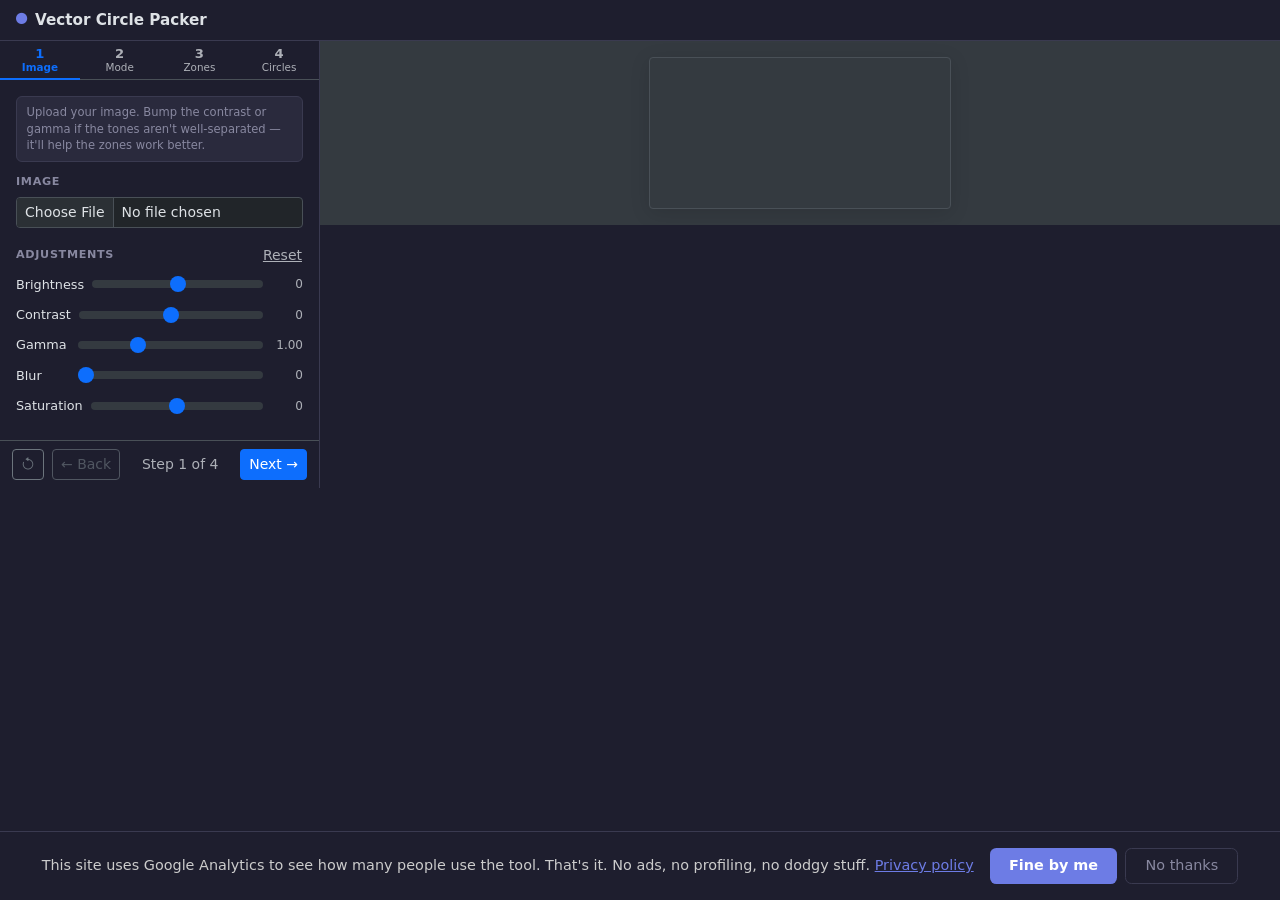
==== app.html @ 75abd3c1 "Add step explainers, saturation slider, and boxed hint style - app.html: step-hint paragraph in each" ====
<!DOCTYPE html>
<html lang="en-AU" data-bs-theme="dark">
<head>
    <meta charset="UTF-8">
    <meta name="viewport" content="width=device-width, initial-scale=1.0">
    <script src="js/consent.js"></script>
    <title>Vector Circle Packer — Free circle packing SVG generator</title>
    <meta name="description" content="Fill any image with tightly packed circles and download clean SVG. Control zones by brightness or colour, set circle sizes, choose per-zone colours. Free, browser-based, no signup.">
    <meta name="robots" content="index, follow">
    <meta name="author" content="Carl Manson">
    <meta property="og:title" content="Vector Circle Packer — Free circle packing SVG generator">
    <meta property="og:description" content="Image in, circles out. Zone-based circle packing with clean SVG output. Free, no signup, runs in your browser.">
    <meta property="og:type" content="website">
    <meta name="twitter:card" content="summary_large_image">
    <link rel="stylesheet" href="https://cdn.jsdelivr.net/npm/bootstrap@5.3.3/dist/css/bootstrap.min.css">
    <link rel="stylesheet" href="https://cdn.jsdelivr.net/npm/bootstrap-icons@1.11.3/font/bootstrap-icons.min.css">
    <link rel="stylesheet" href="styles.css">
</head>
<body class="d-flex flex-column">

<canvas id="hiddenCanvas" style="display:none;"></canvas>

<!-- Top nav -->
<header id="appNav" class="border-bottom flex-shrink-0">
    <div class="d-flex align-items-center gap-2 px-3 py-2">
        <button class="d-md-none btn btn-sm border-0 text-body p-1 me-1" type="button"
                data-bs-toggle="offcanvas" data-bs-target="#sidebar" aria-controls="sidebar">
            <i class="bi bi-list fs-5"></i>
        </button>
        <a href="index.html" class="text-decoration-none text-reset">
            <span class="fw-bold" style="font-size:0.95rem;">
                <i class="bi bi-circle-fill me-2" style="color:var(--cp-accent);font-size:0.7rem;vertical-align:middle;"></i>Vector Circle Packer
            </span>
        </a>
    </div>
</header>

<!-- App body (sidebar + preview) -->
<div id="appBody" class="d-flex flex-grow-1 overflow-hidden">

<!-- Sidebar -->
<div id="sidebar" class="offcanvas-md offcanvas-start bg-body border-end"
     style="--bs-offcanvas-width:320px;" tabindex="-1" aria-labelledby="sidebarLabel">

    <div class="offcanvas-header d-md-none border-bottom py-2">
        <h6 class="offcanvas-title mb-0" id="sidebarLabel">Vector Circle Packer</h6>
        <button type="button" class="btn-close" data-bs-dismiss="offcanvas" data-bs-target="#sidebar"></button>
    </div>

    <div class="offcanvas-body">

        <!-- Step navigation -->
        <div class="step-nav">
            <button class="step-btn active" data-step="0"><span class="step-num">1</span>Image</button>
            <button class="step-btn"        data-step="1"><span class="step-num">2</span>Mode</button>
            <button class="step-btn"        data-step="2"><span class="step-num">3</span>Zones</button>
            <button class="step-btn"        data-step="3"><span class="step-num">4</span>Circles</button>
        </div>

        <!-- Panel 1: Image & Adjustments -->
        <div class="step-panel" id="panel0">
            <p class="step-hint">Upload your image. Bump the contrast or gamma if the tones aren't well-separated — it'll help the zones work better.</p>
            <div class="mb-3">
                <label class="section-label">Image</label>
                <input type="file" id="imageUpload" class="form-control form-control-sm" accept="image/png,image/jpeg">
            </div>
            <div>
                <div class="section-label d-flex align-items-center justify-content-between">
                    <span>Adjustments</span>
                    <button type="button" id="resetAdjustmentsBtn" class="btn btn-link btn-sm p-0 text-muted" title="Reset adjustments">Reset</button>
                </div>
                <div class="compact-row">
                    <label>Brightness</label>
                    <input type="range" id="brightness" class="form-range" min="-100" max="100" value="0">
                    <span class="val" id="brightnessVal">0</span>
                </div>
                <div class="compact-row">
                    <label>Contrast</label>
                    <input type="range" id="contrast" class="form-range" min="-100" max="100" value="0">
                    <span class="val" id="contrastVal">0</span>
                </div>
                <div class="compact-row">
                    <label>Gamma</label>
                    <input type="range" id="gamma" class="form-range" min="0.1" max="3.0" step="0.05" value="1.0">
                    <span class="val" id="gammaVal">1.00</span>
                </div>
                <div class="compact-row">
                    <label>Blur</label>
                    <input type="range" id="blur" class="form-range" min="0" max="20" step="0.5" value="0">
                    <span class="val" id="blurVal">0</span>
                </div>
                <div class="compact-row">
                    <label>Saturation</label>
                    <input type="range" id="saturation" class="form-range" min="-100" max="100" value="0">
                    <span class="val" id="saturationVal">0</span>
                </div>
            </div>
        </div>

        <!-- Panel 2: Mode & Zones setup -->
        <div class="step-panel d-none" id="panel1">
            <p class="step-hint">Choose how to divide your image into zones. Brightness mode splits by luminance — works for most images. Hue mode splits by colour, better for illustrations.</p>
            <div class="mb-3">
                <div class="section-label">Zone Mode</div>
                <div class="btn-group w-100" id="modeToggle" role="group">
                    <button type="button" class="btn btn-sm btn-primary" id="modeBrightness">Brightness</button>
                    <button type="button" class="btn btn-sm btn-outline-primary" id="modeHue">Hue</button>
                </div>
            </div>
            <div class="d-flex align-items-center gap-2 mb-2">
                <span class="section-label mb-0">Number of zones</span>
                <input type="number" id="numZones" class="form-control form-control-sm" style="width:70px;" value="1" min="1" max="8">
            </div>
            <div id="hueResetNote" class="alert alert-warning small py-2 px-2 mb-3 d-none">
                Changing the zone count resets hue angles to an even distribution. Any custom angles set in step 3 will be lost.
            </div>
            <div id="thresholdSection" class="mb-3">
                <label class="section-label">Threshold <span class="float-end fw-normal" id="thresholdVal">128</span></label>
                <input type="range" id="threshold" class="form-range" min="0" max="255" value="128">
                <div class="text-muted small mt-1">Pixels above this luminance are excluded (background).</div>
            </div>
            <div id="neutralZoneToggles" class="d-none">
                <div class="section-label">Neutral zones</div>
                <div class="form-check mb-1">
                    <input class="form-check-input" type="checkbox" id="blackZoneToggle">
                    <label class="form-check-label small" for="blackZoneToggle">Black zone (low luminance)</label>
                </div>
                <div class="form-check mb-1">
                    <input class="form-check-input" type="checkbox" id="whiteZoneToggle">
                    <label class="form-check-label small" for="whiteZoneToggle">White zone (high luminance)</label>
                </div>
            </div>
        </div>

        <!-- Panel 3: Zone Config -->
        <div class="step-panel d-none" id="panel2">
            <!-- Brightness: zone summary strips -->
            <div id="panel2Brightness">
            <p class="step-hint">Drag the handles to set each zone's luminance range. The preview updates live — adjust until each zone captures the right area.</p>
                <div id="zoneSummaryContainer"></div>
            </div>
            <!-- Hue: colour wheel + neutral zones -->
            <div id="panel2Hue" class="d-none">
            <p class="step-hint">Drag the handles on the colour wheel to set each zone's hue range. The preview highlights which pixels fall into each zone.</p>
                <div id="hueWheelContainer"></div>
                <div id="blackZoneContainer"></div>
                <div id="whiteZoneContainer"></div>
            </div>
            <div id="bgZoneSection" class="mt-3">
                <div class="form-check mb-1">
                    <input class="form-check-input" type="checkbox" id="bgZoneEnabled">
                    <label class="form-check-label small" for="bgZoneEnabled">Background zone (above threshold)</label>
                </div>
            </div>
        </div>

        <!-- Panel 4: Circle Config -->
        <div class="step-panel d-none" id="panel3">
            <p class="step-hint">Set min and max circle size per zone. Open a zone to isolate it in the preview. Choose per-circle colour sampling, a flat zone colour, or pick your own.</p>
            <div class="accordion accordion-flush border rounded" id="zonesAccordion"></div>
        </div>

        <!-- Step footer -->
        <div class="step-footer">
            <button id="resetBtn" class="btn btn-outline-secondary btn-sm" title="Reset All Settings"><i class="bi bi-arrow-counterclockwise"></i></button>
            <button id="prevBtn" class="btn btn-outline-secondary btn-sm" disabled>← Back</button>
            <span id="stepLabel" class="text-muted small mx-auto">Step 1 of 4</span>
            <button id="nextBtn" class="btn btn-primary btn-sm">Next →</button>
            <!-- Mobile only: Generate/Download visible in sidebar on step 4 -->
            <button id="generateBtnMobile" class="btn btn-primary btn-sm d-md-none" style="display:none">Generate</button>
            <button id="downloadBtnMobile" class="btn btn-success btn-sm d-md-none" style="display:none" disabled>↓ SVG</button>
        </div>

    </div><!-- /offcanvas-body -->
</div><!-- /sidebar -->

<!-- Preview -->
<div id="preview">
    <div id="previewContent">
        <canvas id="previewCanvas"></canvas>
        <svg id="outputSvg" xmlns="http://www.w3.org/2000/svg" style="display:none;"></svg>
    </div>
    <img id="sourceThumb" class="d-none" alt="Source reference" draggable="false"
         style="position:absolute; top:1rem; left:1rem; width:160px; height:auto; max-height:40vh; object-fit:contain; border-radius:.375rem; border:1px solid var(--bs-border-color); box-shadow:0 .5rem 1rem rgba(0,0,0,.15); background:var(--bs-body-bg); cursor:grab; user-select:none; z-index:10;">
    <div id="previewFooter" class="d-none p-3 bg-body border-top w-100">
        <div class="container-fluid">
            <div class="row align-items-center">
                <div class="col">
                    <p id="status" class="text-muted small mb-0" style="min-height:1.2em;"></p>
                </div>
                <div class="col-auto">
                    <div class="d-flex gap-2">
                        <button id="generateBtn" class="btn btn-primary">Generate Circles</button>
                        <button id="downloadBtn" class="btn btn-success" disabled>Download SVG</button>
                    </div>
                </div>
            </div>
        </div>
    </div>
</div><!-- /#preview -->

</div><!-- /#appBody -->

<script src="https://cdn.jsdelivr.net/npm/bootstrap@5.3.3/dist/js/bootstrap.bundle.min.js"></script>
<script src="main.js"></script>
</body>
</html>
---- styles.css ----
:root {
  --cp-accent: #6d7ce5;
  --cp-accent-hover: #5a6acf;
  --cp-success: #28a745;
  --cp-surface: #1e1e2e;
  --cp-surface-alt: #2a2a3d;
  --cp-border: #3a3a50;
  --cp-muted: #8888a0;
}

body {
  overflow: hidden;
  background: #1e1e2e;
}

.card {
  background: #1e1e2e;
  border-color: #3a3a50;
}

.btn-accent {
  background: #6d7ce5;
  color: #fff;
  border: none;
}
.btn-accent:hover {
  background: #5a6acf;
  color: #fff;
}

.app-header {
  flex-shrink: 0;
  border-bottom: 1px solid #3a3a50;
  padding: 0.5rem 0.75rem;
  display: flex;
  align-items: center;
  gap: 0.5rem;
}
.app-header a {
  text-decoration: none;
  color: inherit;
}
.app-header a:hover {
  text-decoration: none;
}
.app-header .app-title {
  font-size: 0.95rem;
  font-weight: 700;
  margin: 0;
  white-space: nowrap;
}
.app-header .app-title .app-icon {
  color: var(--cp-accent);
  margin-right: 0.4rem;
}

#appNav {
  background: #1e1e2e;
  border-color: #3a3a50 !important;
}

#appBody {
  min-height: 0;
}

.step-hint {
  font-size: 0.72rem;
  color: #8888a0;
  line-height: 1.45;
  background: #2a2a3d;
  border: 1px solid #3a3a50;
  border-radius: 6px;
  padding: 0.45rem 0.6rem;
  margin-bottom: 0.75rem;
}

.section-label {
  font-size: 0.7rem;
  font-weight: 700;
  text-transform: uppercase;
  letter-spacing: 0.06em;
  color: #8888a0;
  margin-bottom: 0.35rem;
  display: block;
}

.form-hint {
  font-size: 0.8rem;
  color: #8888a0;
  margin-top: 0.25rem;
}

@media (min-width: 768px) {
  #sidebar {
    height: 100% !important;
    width: 320px !important;
    flex: 0 0 320px;
    background-color: #1e1e2e !important;
    border-right: 1px solid #3a3a50 !important;
  }
  #sidebar .offcanvas-body {
    display: flex !important;
    flex-direction: column !important;
    overflow: hidden !important;
    padding: 0 !important;
    height: 100% !important;
  }
}
#preview {
  flex: 1;
  height: 100%;
  display: flex;
  align-items: center;
  justify-content: center;
  background: var(--bs-secondary-bg);
  overflow: auto;
  position: relative;
  flex-direction: column;
}
#previewContent {
  flex: 1;
  min-height: 0;
  width: 100%;
  display: flex;
  align-items: center;
  justify-content: center;
  padding: 1rem;
}
#preview #outputSvg, #preview #previewCanvas {
  object-fit: contain;
}

#previewFooter {
  flex-shrink: 0;
  position: sticky;
  bottom: 0;
  z-index: 10;
}

#outputSvg,
#previewCanvas {
  max-width: 100%;
  max-height: 100%;
  background: transparent;
  box-shadow: 0 4px 20px rgba(0, 0, 0, 0.12);
  border-radius: 4px;
  border: 1px solid var(--bs-border-color);
}

#sourceThumb {
  position: absolute;
  top: 1rem;
  left: 1rem;
  width: 160px;
  height: auto;
  max-height: 40vh;
  object-fit: contain;
  border-radius: 4px;
  border: 1px solid var(--bs-border-color);
  box-shadow: 0 4px 20px rgba(0, 0, 0, 0.12);
  background: var(--bs-body-bg);
  cursor: grab;
  user-select: none;
  z-index: 10;
}
#sourceThumb.dragging {
  cursor: grabbing;
}

.step-nav {
  display: flex;
  flex-shrink: 0;
  border-bottom: 1px solid var(--bs-border-color);
}

.step-btn {
  flex: 1;
  border: none;
  background: none;
  padding: 0.35rem 0.1rem 0.25rem;
  font-size: 0.65rem;
  font-weight: 500;
  line-height: 1.2;
  color: var(--bs-secondary-color);
  border-bottom: 2px solid transparent;
  margin-bottom: -1px;
  cursor: pointer;
  text-align: center;
  transition: color 0.12s, background 0.12s;
}
.step-btn:hover:not(.active) {
  color: var(--bs-body-color);
  background: var(--bs-tertiary-bg);
}
.step-btn.active {
  color: var(--bs-primary);
  border-bottom-color: var(--bs-primary);
  font-weight: 700;
}
.step-btn .step-num {
  display: block;
  font-size: 0.82rem;
  font-weight: 700;
  line-height: 1;
  margin-bottom: 0.1rem;
}

.step-panel {
  flex: 1;
  overflow-y: auto;
  padding: 1rem;
}

.step-footer {
  flex-shrink: 0;
  border-top: 1px solid var(--bs-border-color);
  padding: 0.5rem 0.75rem;
  display: flex;
  align-items: center;
  gap: 0.5rem;
}

.compact-row {
  display: flex;
  align-items: center;
  gap: 0.5rem;
  margin-bottom: 0.4rem;
}
.compact-row label {
  min-width: 54px;
  font-size: 0.8rem;
  margin: 0;
  white-space: nowrap;
}
.compact-row .form-range {
  flex: 1;
}
.compact-row .val {
  font-size: 0.75rem;
  font-weight: 400;
  color: var(--bs-secondary-color);
  min-width: 32px;
  text-align: right;
}
.compact-row .form-control {
  flex: 1;
  padding: 0.25rem 0.5rem;
  font-size: 0.85rem;
}

.neutral-thresh-row {
  display: flex;
  align-items: center;
  gap: 0.5rem;
  margin-bottom: 0.5rem;
}
.neutral-thresh-row label {
  min-width: 54px;
  font-size: 0.8rem;
  margin: 0;
}
.neutral-thresh-row .form-range {
  flex: 1;
}
.neutral-thresh-row .val {
  font-size: 0.75rem;
  font-weight: 400;
  color: var(--bs-secondary-color);
  min-width: 28px;
  text-align: right;
}

.zone-swatch {
  display: inline-block;
  width: 14px;
  height: 14px;
  border-radius: 3px;
  border: 1px solid rgba(0, 0, 0, 0.2);
  flex-shrink: 0;
}

.zone-range {
  margin-left: auto;
  font-size: 0.75rem;
  font-weight: 400;
  color: var(--bs-secondary-color);
}

.neutral-range {
  margin-left: auto;
  font-size: 0.75rem;
  font-weight: 400;
  color: var(--bs-secondary-color);
}

.zone-summary {
  display: flex;
  align-items: center;
  gap: 0.5rem;
  margin-bottom: 0.25rem;
  padding: 0.35rem 0.6rem;
  border-radius: 0.3rem;
  font-size: 0.85rem;
  background: var(--bs-tertiary-bg);
}

.zone-card {
  margin-bottom: 0.5rem;
}
.zone-card .card-header {
  padding: 0.4rem 0.75rem;
  font-size: 0.85rem;
  font-weight: 600;
  display: flex;
  align-items: center;
  gap: 0.5rem;
}
.zone-card .card-body {
  padding: 0.6rem 0.75rem;
}

.accordion-button {
  font-size: 0.85rem;
  padding: 0.55rem 0.75rem;
}
.accordion-button .zone-range {
  margin-left: auto;
  margin-right: 0.4rem;
  font-size: 0.75rem;
  font-weight: 400;
  color: var(--bs-secondary-color);
}

.accordion-body {
  padding: 0.6rem 0.75rem;
}

body.landing-page {
  overflow: auto;
  display: block;
  min-height: 100vh;
  background: #1e1e2e;
}

.lp-header a:hover {
  text-decoration: none;
}

.lp-hero {
  padding: 5rem 0 6rem;
  position: relative;
  overflow: hidden;
}
.lp-hero::before {
  content: "";
  position: absolute;
  inset: 0;
  background: radial-gradient(ellipse at 65% 50%, rgba(109, 124, 229, 0.1) 0%, transparent 65%);
  pointer-events: none;
}
.lp-hero h1 {
  font-size: clamp(2.5rem, 6vw, 4rem);
  font-weight: 800;
  line-height: 1.1;
  letter-spacing: -0.02em;
}
.lp-hero .lp-accent {
  color: #6d7ce5;
}
.lp-hero .lead {
  font-size: 1.15rem;
  color: var(--bs-secondary-color);
  max-width: 480px;
}
.lp-hero .lp-snark {
  font-size: 0.85rem;
  color: #8888a0;
  font-style: italic;
  max-width: 430px;
}

.lp-demo-card {
  position: relative;
  background: #2a2a3d;
  border: 1px solid #3a3a50;
  border-radius: 12px;
  overflow: hidden;
  height: 340px;
}
.lp-demo-card svg {
  display: block;
}

.lp-demo-zone-label {
  position: absolute;
  bottom: 0.75rem;
  font-size: 0.7rem;
  font-weight: 700;
  text-transform: uppercase;
  letter-spacing: 0.06em;
  padding: 0.2rem 0.5rem;
  border-radius: 4px;
  background: rgba(30, 30, 46, 0.85);
  border: 1px solid #3a3a50;
}

.lp-section {
  padding: 5rem 0;
}

.lp-section-alt {
  padding: 5rem 0;
  background: #2a2a3d;
  border-top: 1px solid #3a3a50;
  border-bottom: 1px solid #3a3a50;
}

.lp-label {
  font-size: 0.7rem;
  font-weight: 700;
  text-transform: uppercase;
  letter-spacing: 0.08em;
  color: #6d7ce5;
  margin-bottom: 0.5rem;
  display: block;
}

.lp-heading {
  font-size: clamp(1.6rem, 4vw, 2.4rem);
  font-weight: 800;
  letter-spacing: -0.01em;
  line-height: 1.15;
  margin-bottom: 0.75rem;
}

.lp-sub {
  color: var(--bs-secondary-color);
  font-size: 1.05rem;
  max-width: 580px;
}

.lp-feature-card {
  background: #1e1e2e;
  border: 1px solid #3a3a50;
  border-radius: 10px;
  padding: 1.5rem;
  height: 100%;
  transition: border-color 0.2s, transform 0.15s;
}
.lp-feature-card:hover {
  border-color: rgba(109, 124, 229, 0.45);
  transform: translateY(-2px);
}

.lp-feature-icon {
  width: 42px;
  height: 42px;
  background: rgba(109, 124, 229, 0.12);
  border-radius: 8px;
  display: flex;
  align-items: center;
  justify-content: center;
  font-size: 1.2rem;
  color: #6d7ce5;
  margin-bottom: 1rem;
}

.lp-step-num {
  width: 32px;
  height: 32px;
  background: rgba(109, 124, 229, 0.12);
  border-radius: 50%;
  display: flex;
  align-items: center;
  justify-content: center;
  font-weight: 700;
  font-size: 0.85rem;
  color: #6d7ce5;
  flex-shrink: 0;
}

.lp-step-connector {
  width: 1px;
  height: 22px;
  background: #3a3a50;
  margin-left: 15px;
  margin-top: 3px;
  margin-bottom: 3px;
}

.lp-pill {
  display: inline-flex;
  align-items: center;
  gap: 0.3rem;
  background: rgba(109, 124, 229, 0.1);
  border: 1px solid rgba(109, 124, 229, 0.2);
  border-radius: 2rem;
  padding: 0.25rem 0.75rem;
  font-size: 0.85rem;
  color: #6d7ce5;
}

.lp-cta-banner {
  background: linear-gradient(135deg, rgba(109, 124, 229, 0.14) 0%, rgba(109, 124, 229, 0.04) 100%);
  border: 1px solid rgba(109, 124, 229, 0.22);
  border-radius: 16px;
  padding: 4rem 2rem;
}
.lp-cta-banner h2 {
  font-size: clamp(1.8rem, 4vw, 2.5rem);
  font-weight: 800;
}

.lp-btn-cta {
  background: #6d7ce5;
  color: #fff;
  border: none;
  padding: 0.85rem 2.2rem;
  font-size: 1.1rem;
  font-weight: 600;
  border-radius: 0.6rem;
  transition: background 0.2s, transform 0.15s;
  text-decoration: none;
  display: inline-block;
}
.lp-btn-cta:hover {
  background: #5a6acf;
  color: #fff;
  transform: translateY(-1px);
}

.lp-footer {
  border-top: 1px solid #3a3a50;
  color: #8888a0;
  font-size: 0.85rem;
  padding: 2rem 0;
}
.lp-footer a {
  color: #6d7ce5;
  text-decoration: none;
}
.lp-footer a:hover {
  text-decoration: underline;
}

.lp-policy {
  max-width: 720px;
}
.lp-policy h2 {
  font-size: 1.2rem;
  font-weight: 700;
  margin-top: 2rem;
  margin-bottom: 0.5rem;
}
.lp-policy code {
  background: #2a2a3d;
  border: 1px solid #3a3a50;
  border-radius: 4px;
  padding: 0.15rem 0.4rem;
  font-size: 0.85em;
  color: #6d7ce5;
}
.lp-policy a {
  color: #6d7ce5;
}

.lp-consent-btn {
  background: transparent;
  color: #6d7ce5;
  border: 1px solid #6d7ce5;
  padding: 0.35rem 1rem;
  border-radius: 0.4rem;
  font-size: 0.85rem;
  cursor: pointer;
  transition: background 0.15s, color 0.15s;
}
.lp-consent-btn:hover {
  background: rgba(109, 124, 229, 0.12);
}

.lp-anim {
  opacity: 0;
  transition: opacity 0.6s ease-out, transform 0.6s ease-out;
}
.lp-anim.fade-up {
  transform: translateY(24px);
}
.lp-anim.slide-right {
  transform: translateX(-24px);
}
.lp-anim.slide-left {
  transform: translateX(24px);
}
.lp-anim.scale-in {
  transform: scale(0.95);
}
.lp-anim.visible {
  opacity: 1;
  transform: none;
}

.lp-stagger > .lp-anim:nth-child(1) {
  transition-delay: 0s;
}
.lp-stagger > .lp-anim:nth-child(2) {
  transition-delay: 0.1s;
}
.lp-stagger > .lp-anim:nth-child(3) {
  transition-delay: 0.2s;
}
.lp-stagger > .lp-anim:nth-child(4) {
  transition-delay: 0.3s;
}
.lp-stagger > .lp-anim:nth-child(5) {
  transition-delay: 0.4s;
}
.lp-stagger > .lp-anim:nth-child(6) {
  transition-delay: 0.5s;
}

/*# sourceMappingURL=styles.css.map */
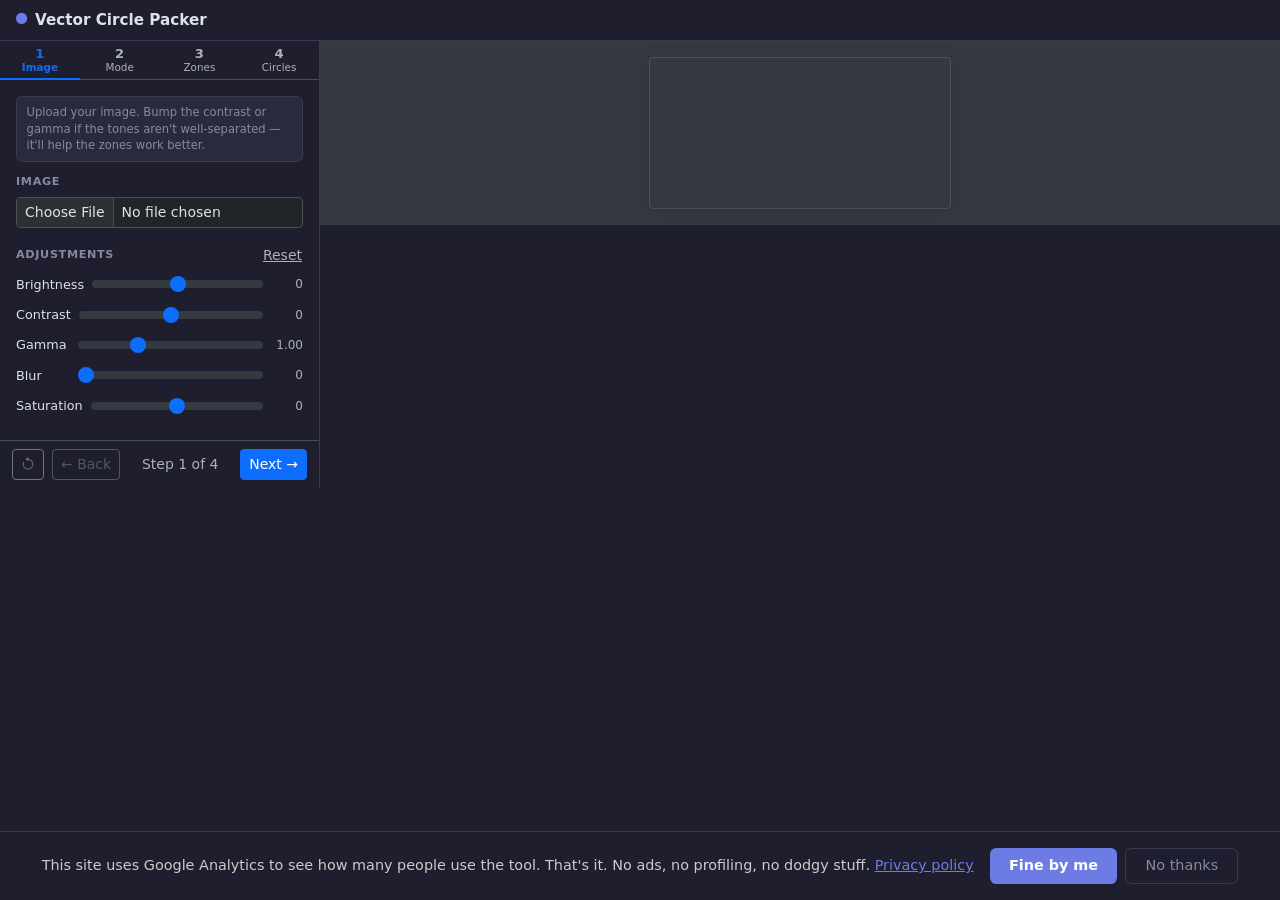
==== commit 173024ec: "Update hue mode step hint with limited palette tip Co-Authored-By: Claude Sonnet 4.6 <noreply@anthro" ====
--- a/app.html
+++ b/app.html
@@ -141,7 +141,7 @@
             </div>
             <!-- Hue: colour wheel + neutral zones -->
             <div id="panel2Hue" class="d-none">
-            <p class="step-hint">Drag the handles on the colour wheel to set each zone's hue range. The preview highlights which pixels fall into each zone.</p>
+            <p class="step-hint">Drag the handles on the colour wheel to set each zone's hue range. The preview highlights which pixels fall into each zone. If your image has a limited colour palette, try moving the handles closer together around that part of the wheel.</p>
                 <div id="hueWheelContainer"></div>
                 <div id="blackZoneContainer"></div>
                 <div id="whiteZoneContainer"></div>
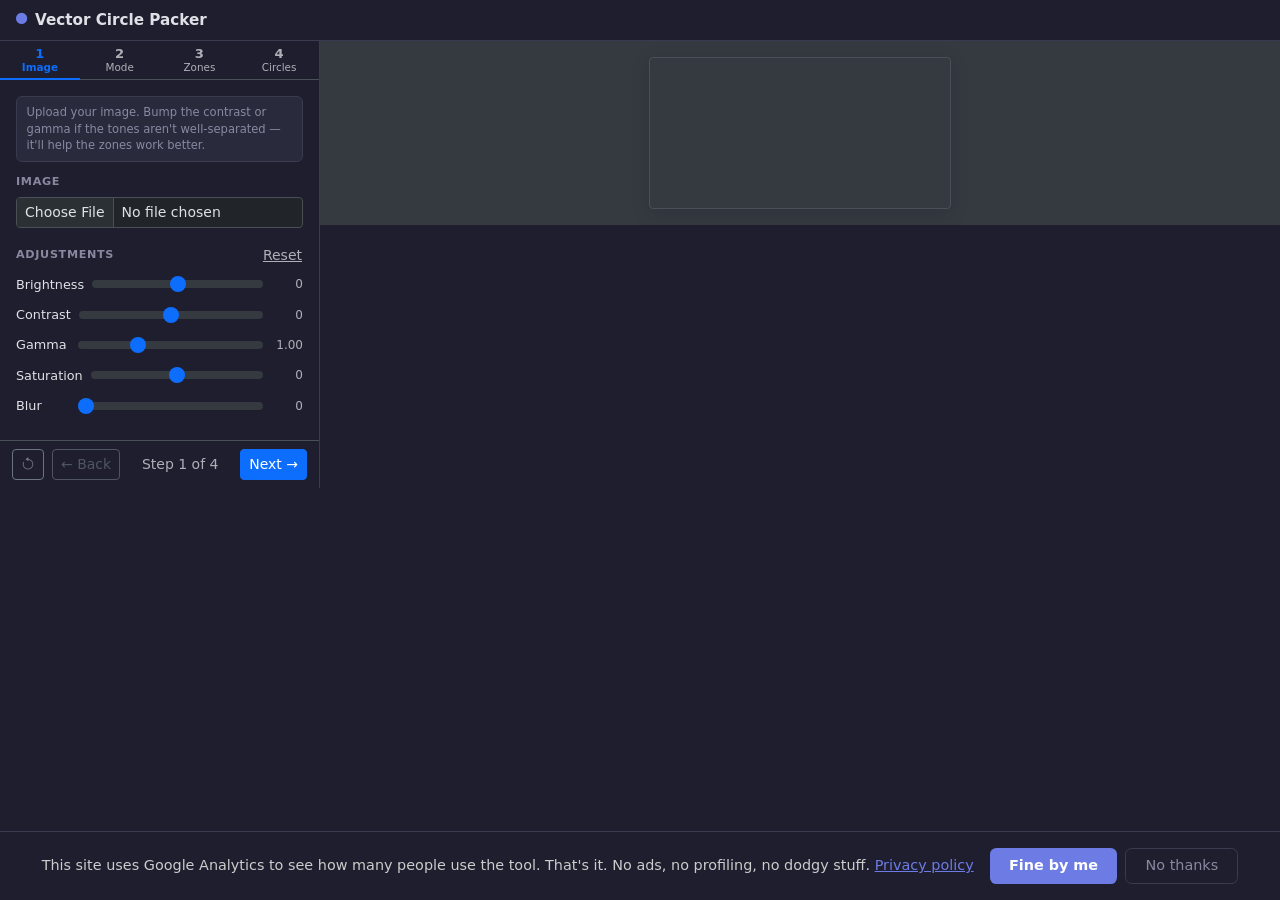
==== commit 5a69115d: "Move saturation slider above blur Co-Authored-By: Claude Sonnet 4.6 <noreply@anthropic.com>" ====
--- a/app.html
+++ b/app.html
@@ -85,14 +85,14 @@
                     <span class="val" id="gammaVal">1.00</span>
                 </div>
                 <div class="compact-row">
+                    <label>Saturation</label>
+                    <input type="range" id="saturation" class="form-range" min="-100" max="100" value="0">
+                    <span class="val" id="saturationVal">0</span>
+                </div>
+                <div class="compact-row">
                     <label>Blur</label>
                     <input type="range" id="blur" class="form-range" min="0" max="20" step="0.5" value="0">
                     <span class="val" id="blurVal">0</span>
-                </div>
-                <div class="compact-row">
-                    <label>Saturation</label>
-                    <input type="range" id="saturation" class="form-range" min="-100" max="100" value="0">
-                    <span class="val" id="saturationVal">0</span>
                 </div>
             </div>
         </div>
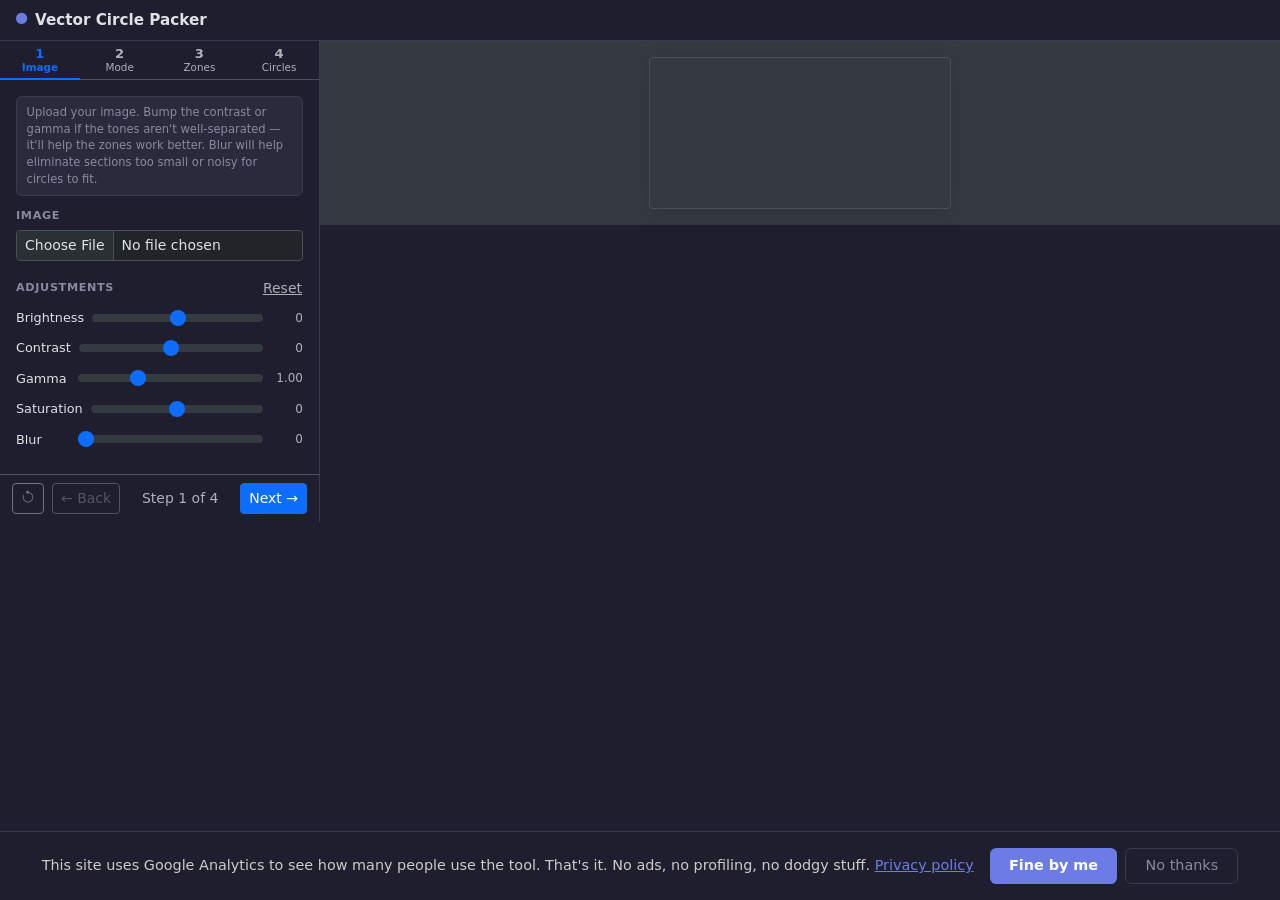
==== commit 33317683: "Update step 1 hint with blur tip Co-Authored-By: Claude Sonnet 4.6 <noreply@anthropic.com>" ====
--- a/app.html
+++ b/app.html
@@ -59,7 +59,7 @@
 
         <!-- Panel 1: Image & Adjustments -->
         <div class="step-panel" id="panel0">
-            <p class="step-hint">Upload your image. Bump the contrast or gamma if the tones aren't well-separated — it'll help the zones work better.</p>
+            <p class="step-hint">Upload your image. Bump the contrast or gamma if the tones aren't well-separated — it'll help the zones work better. Blur will help eliminate sections too small or noisy for circles to fit.</p>
             <div class="mb-3">
                 <label class="section-label">Image</label>
                 <input type="file" id="imageUpload" class="form-control form-control-sm" accept="image/png,image/jpeg">
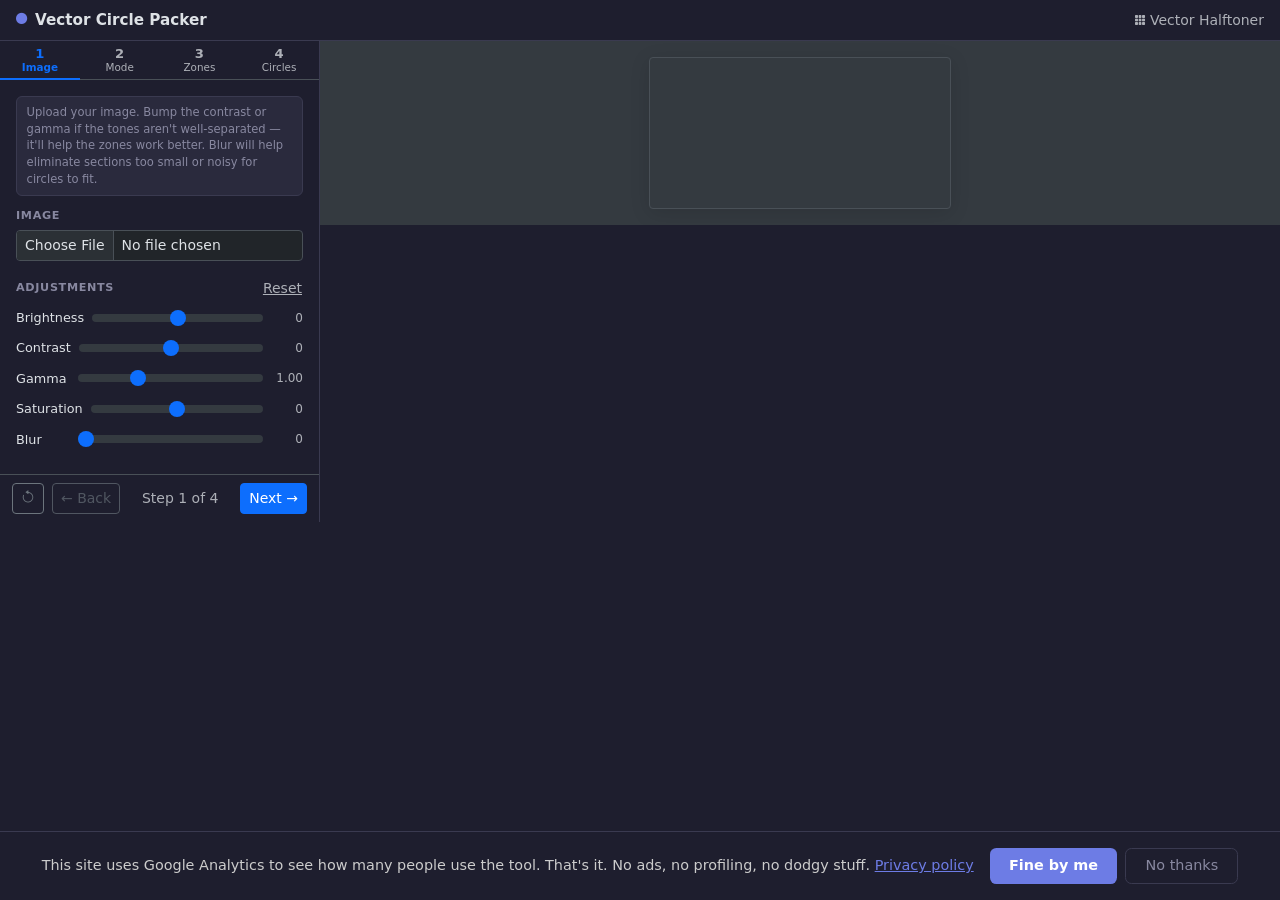
==== commit a6e1d278: "Add cross-link to Vector Halftoner in navbar and landing header Co-Authored-By: Claude Sonnet 4.6 <n" ====
--- a/app.html
+++ b/app.html
@@ -32,6 +32,9 @@
                 <i class="bi bi-circle-fill me-2" style="color:var(--cp-accent);font-size:0.7rem;vertical-align:middle;"></i>Vector Circle Packer
             </span>
         </a>
+        <a href="https://halftoner.carlmanson.au/" class="ms-auto text-muted small text-decoration-none d-none d-md-inline" target="_blank" rel="noopener">
+            <i class="bi bi-grid-3x3-gap-fill me-1" style="font-size:0.75rem;"></i>Vector Halftoner
+        </a>
     </div>
 </header>
 
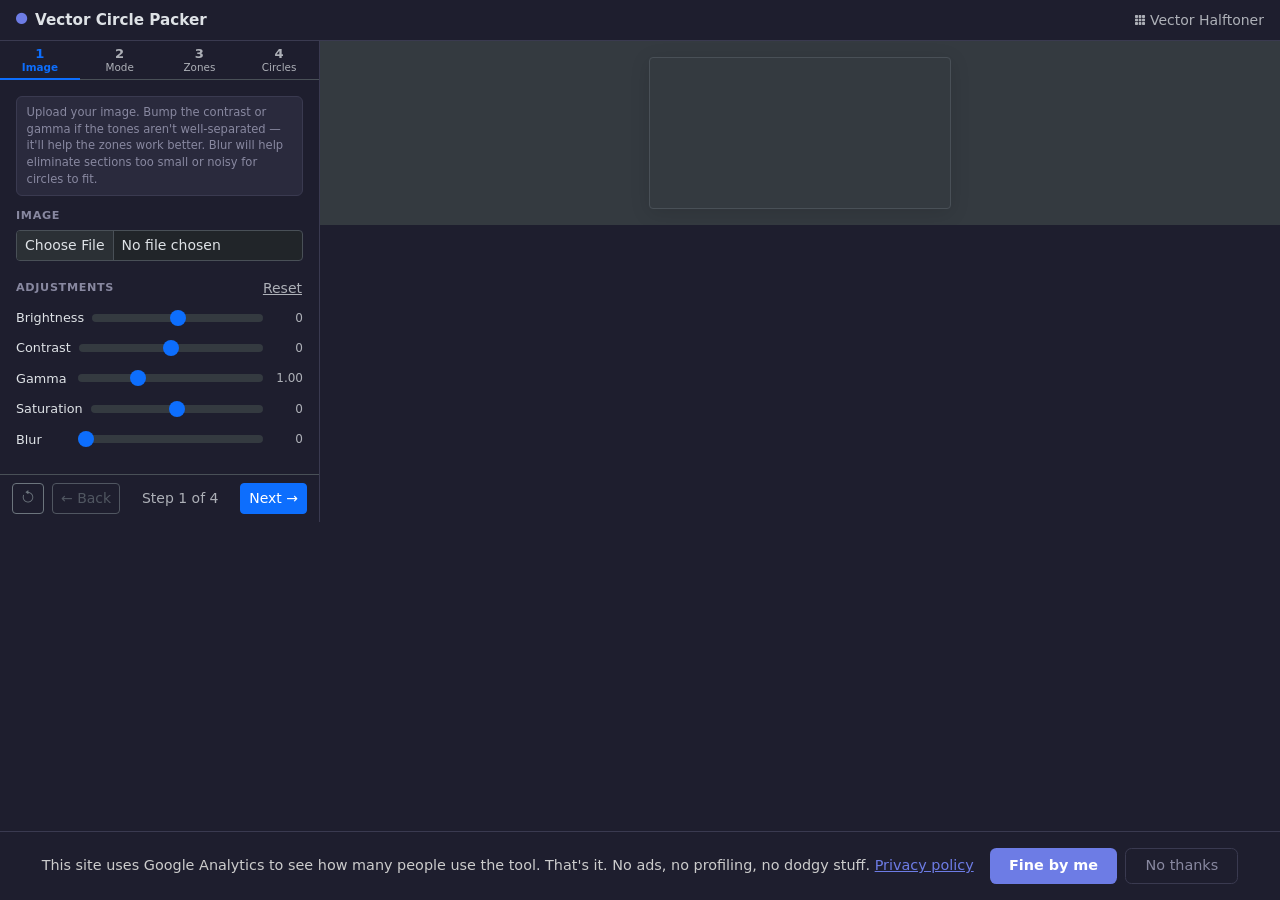
==== commit efb1d58b: "Add canonical URLs (circle-packer.carlmanson.au) Co-Authored-By: Claude Sonnet 4.6 <noreply@anthropi" ====
--- a/app.html
+++ b/app.html
@@ -6,6 +6,7 @@
     <script src="js/consent.js"></script>
     <title>Vector Circle Packer — Free circle packing SVG generator</title>
     <meta name="description" content="Fill any image with tightly packed circles and download clean SVG. Control zones by brightness or colour, set circle sizes, choose per-zone colours. Free, browser-based, no signup.">
+    <link rel="canonical" href="https://circle-packer.carlmanson.au/app.html">
     <meta name="robots" content="index, follow">
     <meta name="author" content="Carl Manson">
     <meta property="og:title" content="Vector Circle Packer — Free circle packing SVG generator">
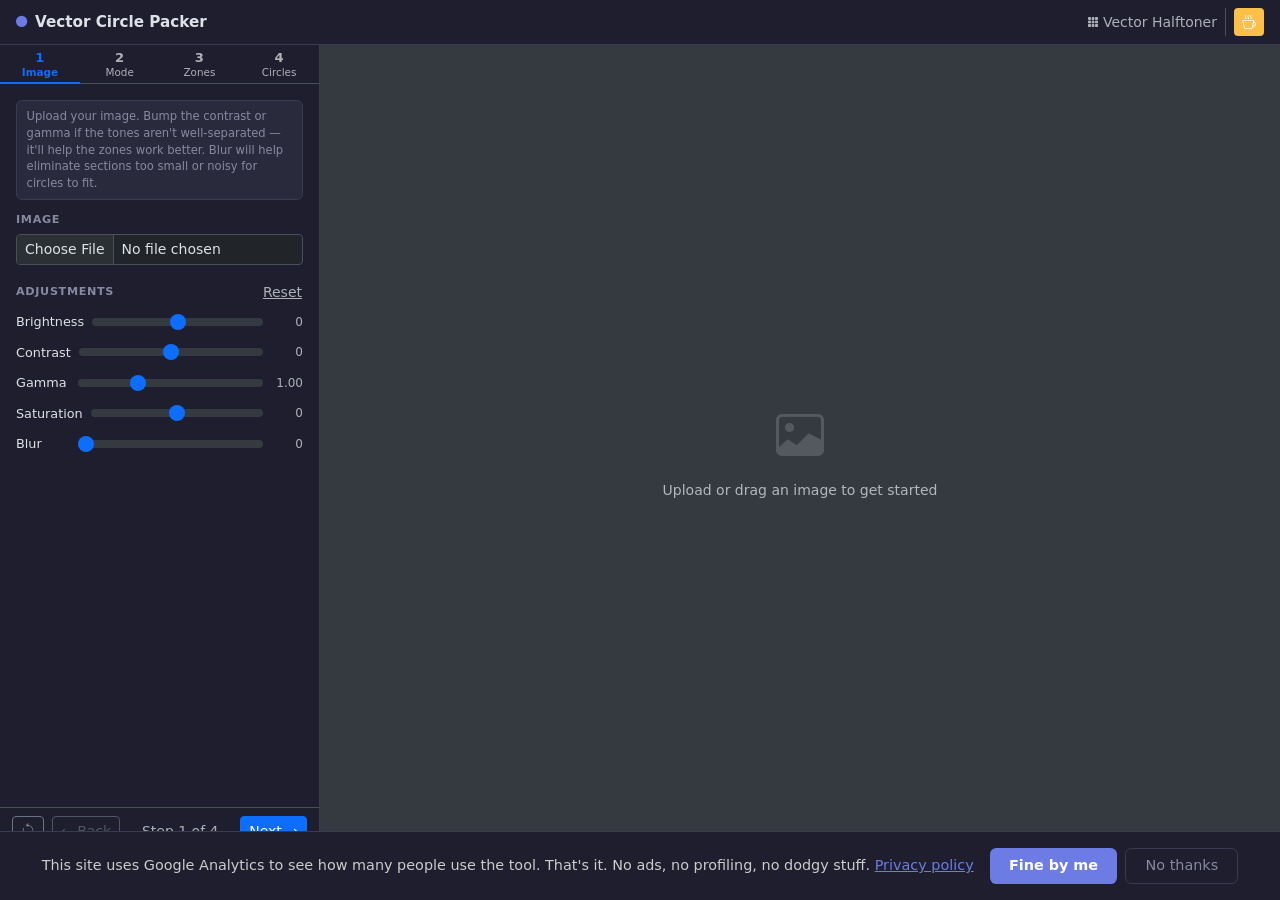
==== commit 5ea35d52: "Add preview placeholder, drag-and-drop, Ko-fi modal, footer, and UX polish - Empty preview now shows" ====
--- a/app.html
+++ b/app.html
@@ -36,6 +36,10 @@
         <a href="https://halftoner.carlmanson.au/" class="ms-auto text-muted small text-decoration-none d-none d-md-inline" target="_blank" rel="noopener">
             <i class="bi bi-grid-3x3-gap-fill me-1" style="font-size:0.75rem;"></i>Vector Halftoner
         </a>
+        <div class="vr d-none d-md-block opacity-25"></div>
+        <button id="navKofiBtn" class="btn btn-sm d-none d-md-inline-flex align-items-center" style="background:rgb(252,191,71);color:#fff;border:none;" data-bs-toggle="tooltip" data-bs-placement="bottom" title="Buy Me a Coffee">
+            <i class="bi bi-cup-hot" style="font-size:0.85rem;"></i>
+        </button>
     </div>
 </header>
 
@@ -66,7 +70,7 @@
             <p class="step-hint">Upload your image. Bump the contrast or gamma if the tones aren't well-separated — it'll help the zones work better. Blur will help eliminate sections too small or noisy for circles to fit.</p>
             <div class="mb-3">
                 <label class="section-label">Image</label>
-                <input type="file" id="imageUpload" class="form-control form-control-sm" accept="image/png,image/jpeg">
+                <input type="file" id="imageUpload" class="form-control form-control-sm" accept="image/png,image/jpeg,image/avif,image/webp,image/gif">
             </div>
             <div>
                 <div class="section-label d-flex align-items-center justify-content-between">
@@ -181,7 +185,11 @@
 <!-- Preview -->
 <div id="preview">
     <div id="previewContent">
-        <canvas id="previewCanvas"></canvas>
+        <div id="previewPlaceholder" class="text-center text-muted">
+            <i class="bi bi-image" style="font-size:3rem; opacity:0.25;"></i>
+            <p class="mt-2 mb-0 small">Upload or drag an image to get started</p>
+        </div>
+        <canvas id="previewCanvas" style="display:none;"></canvas>
         <svg id="outputSvg" xmlns="http://www.w3.org/2000/svg" style="display:none;"></svg>
     </div>
     <img id="sourceThumb" class="d-none" alt="Source reference" draggable="false"
@@ -205,6 +213,58 @@
 
 </div><!-- /#appBody -->
 
+<!-- Footer -->
+<footer class="lp-footer flex-shrink-0">
+    <div class="container text-center">
+        <p class="mb-0">&copy; 2026 Carl Manson &middot; Made in Australia &middot; Your images never leave your browser &middot; <a href="privacy.html">Privacy policy</a></p>
+    </div>
+</footer>
+
+<!-- Support Modal -->
+<div class="modal fade" id="supportModal" tabindex="-1">
+    <div class="modal-dialog modal-dialog-centered">
+        <div class="modal-content" style="background:var(--cp-surface); border:1px solid var(--cp-border);">
+            <div class="modal-body text-center p-4">
+                <i class="bi bi-check-circle fs-1 d-block mb-3" style="color:var(--cp-accent);"></i>
+                <h5 class="fw-bold mb-2">Your SVG is ready!</h5>
+                <p class="text-muted mb-3">Use it however you like. If you find this tool helpful, consider chucking a few bucks towards my web hosting and coffee fund.</p>
+                <div class="d-flex gap-3 justify-content-center mb-3">
+                    <button class="btn btn-primary" id="showKofiBtn">
+                        <i class="bi bi-cup-hot me-2"></i>Buy me a coffee
+                    </button>
+                    <button class="btn btn-outline-secondary" data-bs-dismiss="modal">
+                        Nah, I'm good. Cheers.
+                    </button>
+                </div>
+                <div class="form-check d-inline-flex align-items-center gap-2">
+                    <input class="form-check-input" type="checkbox" id="alreadyDonated">
+                    <label class="form-check-label small text-muted" for="alreadyDonated" style="cursor:pointer;">
+                        I already did, I swear! <span style="font-size:0.75rem;">(don't show this again)</span>
+                    </label>
+                </div>
+            </div>
+        </div>
+    </div>
+</div>
+
+<!-- Ko-fi Modal -->
+<div class="modal fade" id="kofiModal" tabindex="-1">
+    <div class="modal-dialog modal-dialog-centered" style="max-width:420px;">
+        <div class="modal-content" style="background:var(--cp-surface); border:1px solid var(--cp-border);">
+            <div class="modal-body p-4">
+                <div class="text-center mb-3">
+                    <h5 class="fw-bold mb-1">Thanks for the support!</h5>
+                    <p class="small mb-0" style="color:var(--cp-muted);">Helps keep the lights on and the coffee flowing.</p>
+                </div>
+                <iframe src="https://ko-fi.com/carlmanson/?hidefeed=true&widget=true&embed=true&preview=true" style="border:none;width:100%;border-radius:0.5rem;" height="712" title="Support Carl on Ko-fi"></iframe>
+                <div class="text-center mt-2">
+                    <button class="btn btn-outline-secondary btn-sm" data-bs-dismiss="modal">Close</button>
+                </div>
+            </div>
+        </div>
+    </div>
+</div>
+
 <script src="https://cdn.jsdelivr.net/npm/bootstrap@5.3.3/dist/js/bootstrap.bundle.min.js"></script>
 <script src="main.js"></script>
 </body>
--- a/styles.css
+++ b/styles.css
@@ -6,6 +6,10 @@
   --cp-surface-alt: #2a2a3d;
   --cp-border: #3a3a50;
   --cp-muted: #8888a0;
+}
+
+html, body {
+  height: 100%;
 }
 
 body {
@@ -130,6 +134,24 @@
   object-fit: contain;
 }
 
+#previewPlaceholder {
+  flex: 1;
+  align-self: stretch;
+  display: flex;
+  flex-direction: column;
+  align-items: center;
+  justify-content: center;
+  user-select: none;
+  pointer-events: none;
+  transition: background 0.15s;
+}
+#previewPlaceholder.drag-over {
+  background: rgba(109, 124, 229, 0.08);
+  outline: 2px dashed var(--cp-accent);
+  outline-offset: -12px;
+  border-radius: 8px;
+}
+
 #previewFooter {
   flex-shrink: 0;
   position: sticky;
@@ -533,7 +555,7 @@
   border-top: 1px solid #3a3a50;
   color: #8888a0;
   font-size: 0.85rem;
-  padding: 2rem 0;
+  padding: 0.75rem 0;
 }
 .lp-footer a {
   color: #6d7ce5;
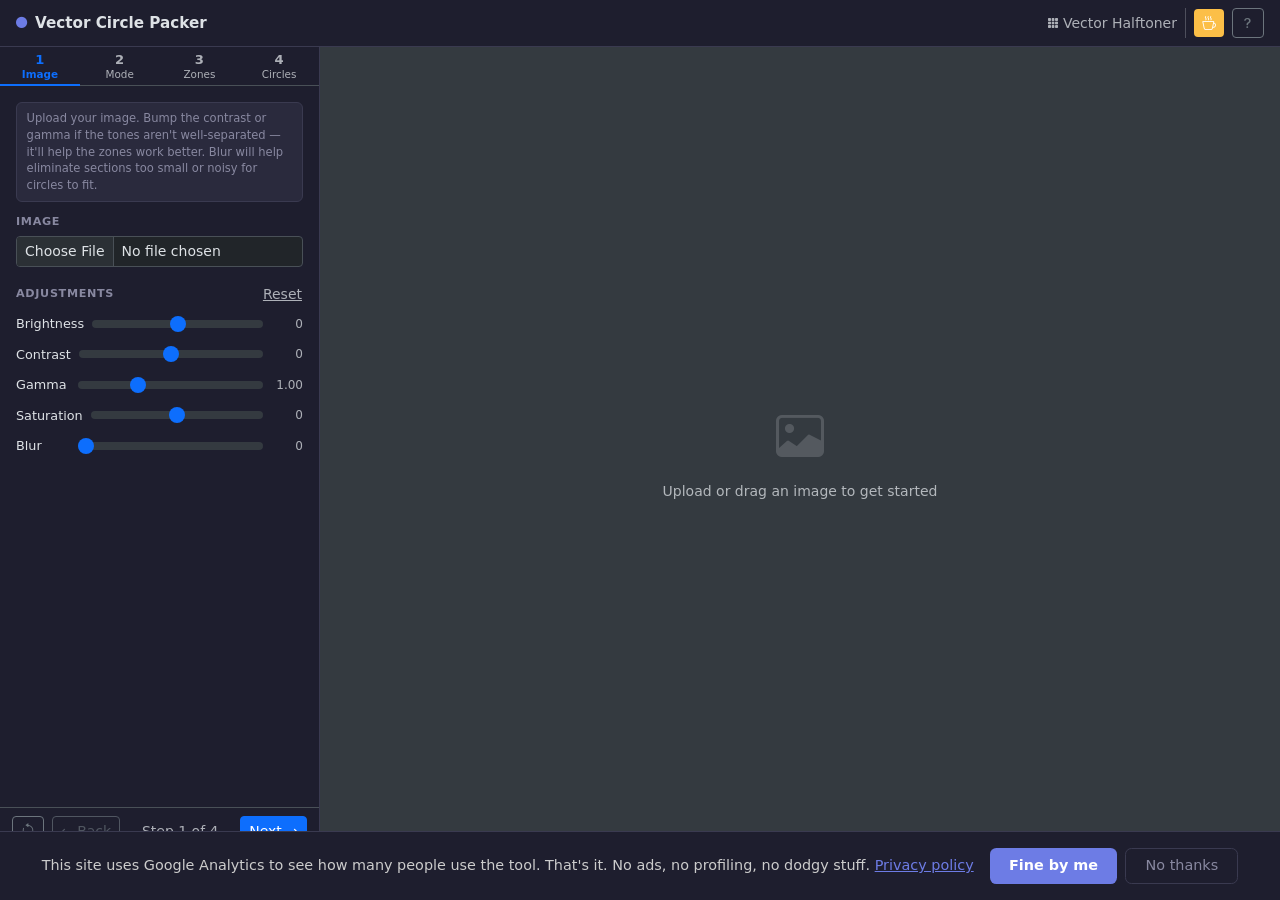
==== commit 28c8e7c6: "UX improvements: sidebar controls, ghost preview, help modal, SEO, Ko-fi Co-Authored-By: Claude Sonn" ====
--- a/app.html
+++ b/app.html
@@ -40,6 +40,9 @@
         <button id="navKofiBtn" class="btn btn-sm d-none d-md-inline-flex align-items-center" style="background:rgb(252,191,71);color:#fff;border:none;" data-bs-toggle="tooltip" data-bs-placement="bottom" title="Buy Me a Coffee">
             <i class="bi bi-cup-hot" style="font-size:0.85rem;"></i>
         </button>
+        <button id="helpBtn" class="btn btn-sm btn-outline-secondary d-none d-md-inline-flex align-items-center" data-bs-toggle="tooltip" data-bs-placement="bottom" title="Help">
+            <i class="bi bi-question-lg" style="font-size:0.85rem;"></i>
+        </button>
     </div>
 </header>
 
@@ -166,6 +169,11 @@
         <div class="step-panel d-none" id="panel3">
             <p class="step-hint">Set min and max circle size per zone. Open a zone to isolate it in the preview. Choose per-circle colour sampling, a flat zone colour, or pick your own.</p>
             <div class="accordion accordion-flush border rounded" id="zonesAccordion"></div>
+            <div class="d-grid gap-2 mt-3">
+                <button id="generateBtn" class="btn btn-primary btn-sm">Generate Circles</button>
+                <button id="downloadBtn" class="btn btn-success btn-sm" disabled>Download SVG</button>
+            </div>
+            <p id="status" class="text-muted small mt-2 mb-0" style="min-height:1.2em;"></p>
         </div>
 
         <!-- Step footer -->
@@ -174,9 +182,6 @@
             <button id="prevBtn" class="btn btn-outline-secondary btn-sm" disabled>← Back</button>
             <span id="stepLabel" class="text-muted small mx-auto">Step 1 of 4</span>
             <button id="nextBtn" class="btn btn-primary btn-sm">Next →</button>
-            <!-- Mobile only: Generate/Download visible in sidebar on step 4 -->
-            <button id="generateBtnMobile" class="btn btn-primary btn-sm d-md-none" style="display:none">Generate</button>
-            <button id="downloadBtnMobile" class="btn btn-success btn-sm d-md-none" style="display:none" disabled>↓ SVG</button>
         </div>
 
     </div><!-- /offcanvas-body -->
@@ -194,21 +199,6 @@
     </div>
     <img id="sourceThumb" class="d-none" alt="Source reference" draggable="false"
          style="position:absolute; top:1rem; left:1rem; width:160px; height:auto; max-height:40vh; object-fit:contain; border-radius:.375rem; border:1px solid var(--bs-border-color); box-shadow:0 .5rem 1rem rgba(0,0,0,.15); background:var(--bs-body-bg); cursor:grab; user-select:none; z-index:10;">
-    <div id="previewFooter" class="d-none p-3 bg-body border-top w-100">
-        <div class="container-fluid">
-            <div class="row align-items-center">
-                <div class="col">
-                    <p id="status" class="text-muted small mb-0" style="min-height:1.2em;"></p>
-                </div>
-                <div class="col-auto">
-                    <div class="d-flex gap-2">
-                        <button id="generateBtn" class="btn btn-primary">Generate Circles</button>
-                        <button id="downloadBtn" class="btn btn-success" disabled>Download SVG</button>
-                    </div>
-                </div>
-            </div>
-        </div>
-    </div>
 </div><!-- /#preview -->
 
 </div><!-- /#appBody -->
@@ -219,6 +209,75 @@
         <p class="mb-0">&copy; 2026 Carl Manson &middot; Made in Australia &middot; Your images never leave your browser &middot; <a href="privacy.html">Privacy policy</a></p>
     </div>
 </footer>
+
+<!-- Help Modal -->
+<div class="modal fade" id="helpModal" tabindex="-1">
+    <div class="modal-dialog modal-dialog-centered modal-dialog-scrollable modal-lg">
+        <div class="modal-content" style="background:var(--cp-surface); border:1px solid var(--cp-border);">
+            <div class="modal-header border-bottom" style="border-color:var(--cp-border) !important;">
+                <h5 class="modal-title fw-bold">How to use Vector Circle Packer</h5>
+                <button type="button" class="btn-close btn-close-white" data-bs-dismiss="modal"></button>
+            </div>
+            <div class="modal-body p-4 help-modal-body">
+
+                <h6 class="help-section-heading">The basic flow</h6>
+                <p>Upload an image, choose how to divide it into zones, configure each zone's circle sizes and colours, then hit Generate. Download the SVG when you're happy with it. That's the whole thing.</p>
+
+                <hr class="help-divider">
+
+                <h6 class="help-section-heading">Step 1 — Image</h6>
+                <p>Upload a JPEG, PNG, WebP, AVIF or GIF. You can also drag an image directly onto the preview area. The image is scaled down internally for performance — the SVG output is vector so it'll scale to any size.</p>
+                <p>The adjustment sliders let you prep the image before the tool analyses it:</p>
+                <ul>
+                    <li><strong>Brightness / Contrast</strong> — widen the tonal spread so zones are better separated.</li>
+                    <li><strong>Gamma</strong> — pull detail out of shadows (below 1.0) or compress highlights (above 1.0).</li>
+                    <li><strong>Saturation</strong> — boost colours before switching to Hue mode, or desaturate before Brightness mode.</li>
+                    <li><strong>Blur</strong> — smooth out noise or fine texture. Noisy areas produce tiny circles that don't pack well — a small blur helps a lot.</li>
+                </ul>
+                <p>Hit Reset (next to the slider label) to restore all adjustments to zero.</p>
+
+                <hr class="help-divider">
+
+                <h6 class="help-section-heading">Step 2 — Mode</h6>
+                <p>This is the most important choice. Pick the wrong mode and the zones won't make sense for your image.</p>
+
+                <p><strong>Brightness mode</strong> splits the image by luminance — how light or dark each pixel is. Use this when the areas you want to treat differently have different tones. Most images work best here. Good for: portraits, logos, text, silhouettes, anything in black and white, anything where darker areas should have more or smaller circles than lighter areas. The threshold slider lets you exclude the background — pixels above the threshold value are treated as white/empty and excluded from packing.</p>
+
+                <p><strong>Hue mode</strong> splits the image by colour. Use this when the areas you want to treat differently have different hues, not just different brightness levels. Good for: colourful illustrations, flags, charts, images with bold distinct colours — red areas, blue areas, green areas and so on. It doesn't work well on photos where colours blend into each other or on greyscale images. In Hue mode you get optional Black and White zones to catch near-neutral pixels that don't have a clear hue.</p>
+
+                <p>A quick rule of thumb: if you'd describe your image by its tones ("the dark bit", "the light background"), use Brightness. If you'd describe it by its colours ("the red section", "the blue sky"), use Hue.</p>
+
+                <p>Set the number of zones here too. More zones means more control but more configuration in the next steps. Start with 2 and add more if you need finer control.</p>
+
+                <hr class="help-divider">
+
+                <h6 class="help-section-heading">Step 3 — Zones</h6>
+                <p>Configure the boundaries of each zone. The preview updates live.</p>
+                <p>In <strong>Brightness mode</strong>: each zone shows as a horizontal strip representing a luminance range. Drag the handles to move the boundaries. The preview colours each pixel according to its zone so you can see exactly what's captured.</p>
+                <p>In <strong>Hue mode</strong>: drag the handles on the colour wheel to set each zone's hue range. Zones cover a sweep of the wheel — widen or narrow the arc to include more or fewer hues. If your image has a limited palette, move the handles close together around those specific hues.</p>
+                <p>The Background zone (brightness mode) captures everything above the threshold — usually the white background. Enable it if you want circles in the background too.</p>
+
+                <hr class="help-divider">
+
+                <h6 class="help-section-heading">Step 4 — Circles</h6>
+                <p>Set the min and max circle radius for each zone. The packer places circles largest-first, so the max size determines the biggest circles that'll appear; the min is the smallest it'll bother with before moving on.</p>
+                <p>Clicking a zone's header in the list isolates that zone in the preview so you can see exactly what area it covers.</p>
+                <p>Colour options per zone:</p>
+                <ul>
+                    <li><strong>Sample from image</strong> — each circle takes the colour of the pixel underneath it. Gives a naturalistic result.</li>
+                    <li><strong>Flat zone colour</strong> — all circles in the zone use the same colour, picked from the image's average for that zone. Good for a graphic, reduced-palette look.</li>
+                    <li><strong>Custom colour</strong> — pick any colour you like.</li>
+                </ul>
+                <p>Hit <strong>Generate Circles</strong> to run the packer. It runs in a background thread so the page stays responsive. Large images with many small circles take longer. Hit Generate again at any time to re-run with updated settings.</p>
+                <p>When you're happy, hit <strong>Download SVG</strong>. The file opens cleanly in Illustrator, Figma, Affinity Designer, and Inkscape.</p>
+
+            </div>
+            <div class="modal-footer border-top" style="border-color:var(--cp-border) !important;">
+                <button type="button" class="btn btn-outline-secondary btn-sm" data-bs-dismiss="modal">Close</button>
+            </div>
+        </div>
+    </div>
+</div>
 
 <!-- Support Modal -->
 <div class="modal fade" id="supportModal" tabindex="-1">
--- a/styles.css
+++ b/styles.css
@@ -56,6 +56,36 @@
 .app-header .app-title .app-icon {
   color: var(--cp-accent);
   margin-right: 0.4rem;
+}
+
+.help-modal-body {
+  font-size: 0.875rem;
+  line-height: 1.65;
+  color: var(--bs-body-color);
+}
+.help-modal-body p {
+  margin-bottom: 0.65rem;
+}
+.help-modal-body ul {
+  padding-left: 1.25rem;
+  margin-bottom: 0.65rem;
+}
+.help-modal-body ul li {
+  margin-bottom: 0.3rem;
+}
+
+.help-section-heading {
+  font-size: 0.8rem;
+  font-weight: 700;
+  text-transform: uppercase;
+  letter-spacing: 0.06em;
+  color: var(--cp-accent);
+  margin-bottom: 0.6rem;
+}
+
+.help-divider {
+  border-color: var(--cp-border);
+  margin: 1.25rem 0;
 }
 
 #appNav {
@@ -152,13 +182,6 @@
   border-radius: 8px;
 }
 
-#previewFooter {
-  flex-shrink: 0;
-  position: sticky;
-  bottom: 0;
-  z-index: 10;
-}
-
 #outputSvg,
 #previewCanvas {
   max-width: 100%;
@@ -551,6 +574,39 @@
   transform: translateY(-1px);
 }
 
+.lp-faq .accordion-item {
+  background: transparent;
+  border-color: #3a3a50;
+}
+.lp-faq .accordion-button {
+  background: transparent;
+  color: var(--bs-body-color);
+  font-weight: 600;
+  font-size: 0.95rem;
+}
+.lp-faq .accordion-button:not(.collapsed) {
+  color: #6d7ce5;
+  box-shadow: none;
+  background: transparent;
+}
+.lp-faq .accordion-button::after {
+  filter: invert(1) brightness(0.6);
+}
+.lp-faq .accordion-button:focus {
+  box-shadow: none;
+}
+.lp-faq .accordion-body {
+  font-size: 0.9rem;
+  line-height: 1.6;
+}
+.lp-faq .accordion-body a {
+  color: #6d7ce5;
+  text-decoration: none;
+}
+.lp-faq .accordion-body a:hover {
+  text-decoration: underline;
+}
+
 .lp-footer {
   border-top: 1px solid #3a3a50;
   color: #8888a0;
